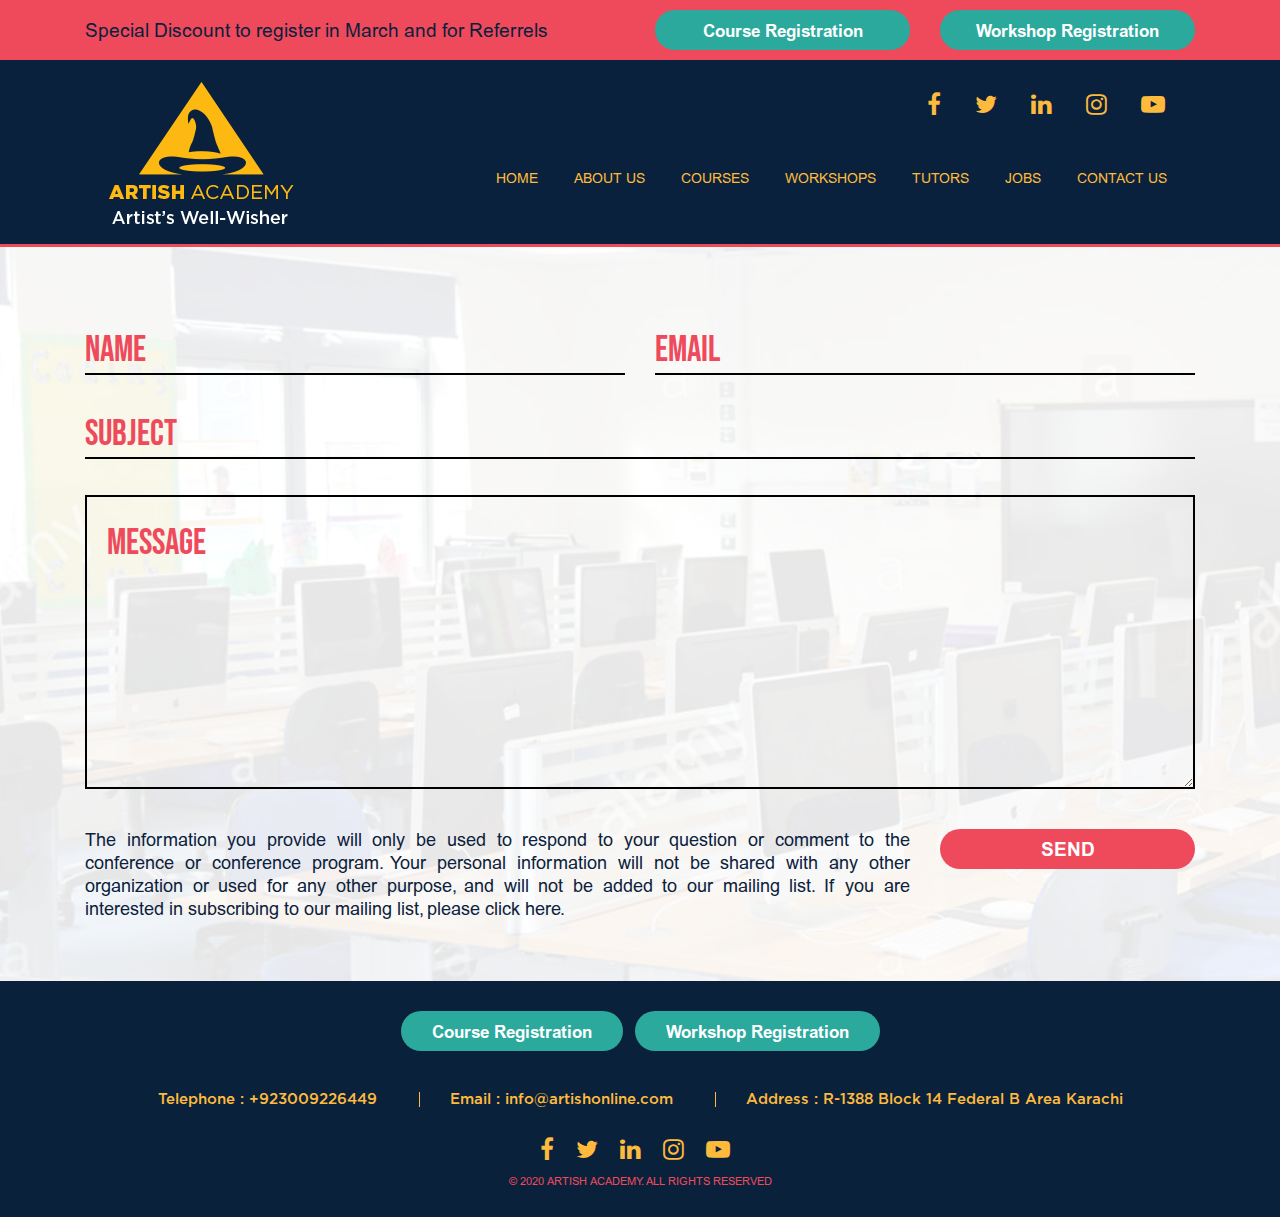
==== contact-us.html @ d301b87c "changes done" ====
<!DOCTYPE html>
<html lang="en">
   <head>
      <title>Artish Academy</title>
      <meta name="robots" content="noindex" />
      <meta charset="utf-8">
      <meta name="viewport" content="width=device-width, initial-scale=1">
      <link rel="stylesheet" href="assets/css/bootstrap.min.css">
      <link rel="stylesheet" href="assets/css/style.css">
      <link rel="stylesheet" href="assets/css/responsive.css">
      <link href="https://fonts.googleapis.com/css?family=Bebas+Neue&display=swap" rel="stylesheet">
      <link href="https://stackpath.bootstrapcdn.com/font-awesome/4.7.0/css/font-awesome.min.css" rel="stylesheet" />
   </head>
   <body>
      <header>
         <div class="top-header">
            <div class="container">
               <div class="row h-100 align-items-center align-content-center">
                  <div class="col-md-6">
                     <p>Special Discount to register in March and for Referrels</p>
                  </div>
                  <div class="col-md-3">
                     <a class="btn m-tb-10" href="courses-registration-form.html">course registration</a>
                  </div>
                  <div class="col-md-3">
                     <a class="btn" href="workshop-registration-form.html">workshop registration</a>
                  </div>
               </div>
            </div>
         </div>
         <nav class="navbar navbar-expand-md custom-navbar navbar-dark">
            <div class="container">
               <div class="row">
                  <div class="col-md-3">
                     <img src="assets/images/logo.png" alt="logo" class="img-fluid">
                  </div>
                  <div class="col-md-9">
                     <div class="row">
                        <div class="col-md-12 mt-4 mb-5 m-tb-30">
                            <div class="header-social-icons">
                                <ul class="list-inline">
                                    <li class="list-inline-item"><a class="social-icon text-xs-center" target="_blank" href="#"><i class="fa fa-facebook" aria-hidden="true"></i></a></li>
                                    <li class="list-inline-item"><a class="social-icon text-xs-center" target="_blank" href="#"><i class="fa fa-twitter" aria-hidden="true"></i></a></li>
                                    <li class="list-inline-item"><a class="social-icon text-xs-center" target="_blank" href="#"><i class="fa fa-linkedin" aria-hidden="true"></i></a></li>
                                    <li class="list-inline-item"><a class="social-icon text-xs-center" target="_blank" href="#"><i class="fa fa-instagram" aria-hidden="true"></i></a></li>
                                    <li class="list-inline-item"><a class="social-icon text-xs-center" target="_blank" href="#"><i class="fa fa-youtube-play" aria-hidden="true"></i></a></li>
                                 </ul>
                            </div>
                        </div>
                        <div class="col-md-12">
                           <button class="navbar-toggler navbar-toggler-right custom-toggler" type="button" data-toggle="collapse" data-target="#collapsibleNavbar">
                           <span class="navbar-toggler-icon "></span>
                           </button>
                           <div class="collapse navbar-collapse " id="collapsibleNavbar">
                              <ul class="navbar-nav ml-auto ">
                                 <li class="nav-item">
                                    <a class="nav-link" href="index.html"><b>Home</b></a>
                                 </li>
                                 <li class="nav-item">
                                    <a class="nav-link" href="#"><b>About Us</b></a>
                                 </li>
                                 <li class="nav-item">
                                    <a class="nav-link" href="course.html"><b>Courses</b></a>
                                 </li>
                                 <li class="nav-item">
                                    <a class="nav-link" href="workshops.html"><b>Workshops</b></a>
                                 </li>
                                 <li class="nav-item">
                                    <a class="nav-link" href="tutors.html"><b>Tutors</b></a>
                                 </li>
                                 <li class="nav-item">
                                    <a class="nav-link" href="#"><b>Jobs</b></a>
                                 </li>
                                 <li class="nav-item">
                                    <a class="nav-link" href="contact-us.html"><b>Contact Us</b></a>
                                 </li>
                              </ul>
                           </div>
                        </div>
                     </div>
                  </div>
               </div>
            </div>
         </nav>
      </header>
      <section class="contact-sec">
        <div class="color-overlay overlay-white"></div>
          <div class="container">
             <form action="" method="">
               <div class="row">
                  <div class="col-md-6">
                      <div class="contact-us-input">
                        <div class="form-group">
                            <input type="text" class="form-control" placeholder="NAME">
                          </div>
                      </div>
                  </div>
                  <div class="col-md-6">
                    <div class="contact-us-input">
                        <div class="form-group">
                            <input type="text" class="form-control" placeholder="EMAIL">
                          </div>
                      </div>
                  </div>
                  <div class="col-md-12">
                    <div class="contact-us-input">
                        <div class="form-group">
                            <input type="text" class="form-control" placeholder="SUBJECT">
                          </div>
                      </div>
                  </div>
                  <div class="col-md-12">
                    <div class="contact-us-input">
                        <div class="form-group">
                            <textarea class="form-control" rows="5" placeholder="MESSAGE"></textarea>
                          </div>
                      </div>
                  </div>
              </div>
              <div class="row mt-4">
                  <div class="col-md-9">
                      <p>The information you provide will only be used to respond to your question or comment to the conference 
                        or conference program. Your personal information will not be shared with any other organization or used 
                        for any other purpose, and will not be added to our mailing list. If you are interested in subscribing to our 
                        mailing list, please click here.</p>
                  </div>
                  <div class="col-md-3">
                      <button>SEND</button>
                  </div>
              </div>
             </form>
          </div>
      </section>
      <footer>
         <div class="container">
            <div class="row">
               <div class="col-md-12">
                  <div class="foo-btn">
                     <ul class="list-inline">
                        <li class="list-inline-item"><a class="btn" href="courses-registration-form.html">course registration</a></li>
                        <li class="list-inline-item"><a class="btn" href="workshop-registration-form.html">workshop registration</a></li>
                     </ul>
                  </div>
               </div>
               <div class="col-md-12">
                  <div class="foo-info">
                     <ul class="list-inline">
                        <li class="list-inline-item"><a href="tel:+923009226449" class="bl-none">Telephone : +923009226449</a></li>
                        <li class="list-inline-item"><a href="mailto:info@artishonline.com">Email : info@artishonline.com</a></li>
                        <li class="list-inline-item"><a href="javascript:void(0);"> Address : R-1388 Block 14 Federal B Area Karachi</a></li>
                     </ul>
                  </div>
               </div>
               <div class="col-md-12">
                  <div class="foo-social-icons">
                     <ul class="list-inline">
                        <li class="list-inline-item"><a class="social-icon text-xs-center" target="_blank" href="#"><i class="fa fa-facebook" aria-hidden="true"></i></a></li>
                        <li class="list-inline-item"><a class="social-icon text-xs-center" target="_blank" href="#"><i class="fa fa-twitter" aria-hidden="true"></i></a></li>
                        <li class="list-inline-item"><a class="social-icon text-xs-center" target="_blank" href="#"><i class="fa fa-linkedin" aria-hidden="true"></i></a></li>
                        <li class="list-inline-item"><a class="social-icon text-xs-center" target="_blank" href="#"><i class="fa fa-instagram" aria-hidden="true"></i></a></li>
                        <li class="list-inline-item"><a class="social-icon text-xs-center" target="_blank" href="#"><i class="fa fa-youtube-play" aria-hidden="true"></i></a></li>
                     </ul>
                  </div>
               </div>
               <div class="col-md-12">
                  <p class="copyright-sec">© 2020 ARTISH ACADEMY. ALL RIGHTS RESERVED</p>
               </div>
            </div>
         </div>
      </footer>
      <script src="assets/js/jquery.min.js"></script>
      <script src="assets/js/popper.min.js"></script>
      <script src="assets/js/bootstrap.min.js"></script>
      <script src="assets/js/custom.js"></script>
   </body>
</html>
---- assets/css/style.css ----
html,
body,
div,
span,
applet,
object,
iframe,
h1,
h2,
h3,
h4,
h5,
h6,
p,
blockquote,
pre,
a,
abbr,
acronym,
address,
big,
cite,
code,
del,
dfn,
em,
img,
ins,
kbd,
q,
s,
samp,
small,
strike,
strong,
sub,
sup,
tt,
var,
b,
u,
i,
center,
dl,
dt,
dd,
ol,
ul,
li,
fieldset,
form,
label,
legend,
table,
caption,
tbody,
tfoot,
thead,
tr,
th,
td,
article,
aside,
canvas,
details,
embed,
figure,
figcaption,
footer,
header,
hgroup,
menu,
nav,
output,
ruby,
section,
summary,
time,
mark,
audio,
video {
	margin: 0;
	padding: 0;
	border: 0;
	font-size: 100%;
	font: inherit;
	vertical-align: baseline;
}


/* HTML5 display-role reset for older browsers */

article,
aside,
details,
figcaption,
figure,
footer,
header,
hgroup,
menu,
nav,
section {
	display: block;
}

body {
	line-height: 1;
}

ol,
ul {
	list-style: none;
}

blockquote,
q {
	quotes: none;
}

blockquote:before,
blockquote:after,
q:before,
q:after {
	content: '';
	content: none;
}

table {
	border-collapse: collapse;
	border-spacing: 0;
}

@font-face {
	font-family: arialMt;
	src: url('../fonts/copyfonts.com_arialmt-opentype.otf');
}

@font-face {
	font-family: arialBoldMt;
	src: url('../fonts/copyfonts.com_arial-boldmt-opentype.otf');
}

@font-face {
	font-family: gothamMedium;
	src: url('../fonts/Gotham Medium.otf');
}

@font-face {
	font-family: gothamLight;
	src: url('../fonts/Gotham-Light.otf');
}

@font-face {
	font-family: gothamBold;
	src: url('../fonts/Gotham Bold.otf');
}

@font-face {
	font-family: gothamThin;
	src: url('../fonts/Gotham Thin Regular.otf');
}

@font-face {
	font-family: gothamBook;
	src: url('../fonts/Gotham Book Regular.otf');
}

.top-header {
	background-color: #ee4a5c;
	padding: 10px 0;
}

.top-header p {
	font-family: arialMt;
	font-size: 19px;
	color: #09213c;
}

.top-header a {
	font-family: arialBoldMt;
	color: #fff;
	padding: 0 30px;
	border-radius: 20px;
	line-height: 40px;
	height: 40px;
	font-size: 17px;
	background-color: #2ba99d;
	text-transform: capitalize;
	width: 100%;
}

.custom-navbar {
	background-color: #09213c;
	border-bottom: 3px solid #ee4a5c;
}

.nav-link {
	color: #f7204e!important;
}

.custom-toggler.navbar-toggler {
	border-color: rgb(247, 32, 78);
}

.custom-toggler .navbar-toggler-icon {
	background-image: url("data:image/svg+xml;charset=utf8,%3Csvg viewBox='0 0 32 32' xmlns='http://www.w3.org/2000/svg'%3E%3Cpath stroke='rgba(247,32,78, 0.7)' stroke-width='2' stroke-linecap='round' stroke-miterlimit='10' d='M4 8h24M4 16h24M4 24h24'/%3E%3C/svg%3E");
}

.custom-toggler .navbar-toggler-icon {
	width: 18px!important;
}

.custom-toggler:hover {
	border-color: rgb(255, 255, 255);
	background-color: #f76a88;
}

.navbar-toggler-icon:hover {
	background-image: url("data:image/svg+xml;charset=utf8,%3Csvg viewBox='0 0 32 32' xmlns='http://www.w3.org/2000/svg'%3E%3Cpath stroke='rgba(255,255,255, 0.7)' stroke-width='2' stroke-linecap='round' stroke-miterlimit='10' d='M4 8h24M4 16h24M4 24h24'/%3E%3C/svg%3E");
}

#logo_custom {
	margin-top: -6px;
}

@media only screen and (max-width: 760px) {
	#logo_custom {
		width: 40%;
	}
}

.header-social-icons ul {
	float: right;
	margin: 0;
	padding: 0;
}

.header-social-icons ul li {
	margin: 0 !important;
	padding: 0;
	border: none;
}

.header-social-icons>ul>li>a>i {
	color: #fdba3d;
	margin-right: 30px;
	font-size: 24px;
}

ul.navbar-nav.ml-auto a {
	font-size: 14px;
	font-family: arialMt;
	text-transform: uppercase;
	color: #fdba3d !important;
}

ul.navbar-nav.ml-auto li {
	margin-right: 20px;
}

div#demo {
	background-color: #0a213c;
}

.carousel-item img {
	float: right;
}

.carousel-item .carousel-caption {
	left: 54px;
	right: unset;
	top: 20px;
	width: 38%;
	text-align: left;
}

.carousel-item .carousel-caption h1 {
	font-family: 'Bebas Neue';
	font-size: 82px;
	color: #000;
}

.carousel-item .carousel-caption h1 {
	font-family: 'Bebas Neue';
	font-size: 82px;
	color: #fdba3d;
	margin: 0;
	padding: 0;
}

.carousel-item .carousel-caption p {
	font-family: gothamThin;
	font-size: 18px;
	color: #fff;
	margin: 0 0 15px 0;
	line-height: 25px;
	font-weight: 700;
	padding: 0;
}

.carousel-item .carousel-caption a {
	font-family: arialBoldMt;
	color: #fff;
	padding: 0 30px;
	border-radius: 20px;
	line-height: 40px;
	height: 40px;
	font-size: 19px;
	background-color: #2ba99d;
	text-transform: capitalize;
}

ul.navbar-nav.ml-auto a:hover {
	color: #2ea99d !important;
}

ul.carousel-indicators li {
	background-color: #fdba3d;
	height: 10px;
	width: 10px;
	border-radius: 50%;
	position: relative;
	top: 40px;
}

section.welcome-sec {
	background-color: #0a213c;
	padding: 60px 0;
	border-top: 3px solid #ee4a5c;
}

section.welcome-sec h2 {
	font-family: gothamMedium;
	color: #fdba3d;
	text-align: center;
	font-size: 48px;
	text-transform: uppercase;
}

section.welcome-sec p {
	font-family: gothamLight;
	color: #ffffff;
	text-align: center;
	font-size: 24px;
	margin-top: 20px;
	line-height: 30px;
}

.magic-sec {
	background-image: url('../images/magic-sec-banner.png');
	background-size: cover;
	position: relative;
	padding: 60px 0;
}

.color-overlay {
	position: absolute;
	top: 0;
	left: 0;
	width: 100%;
	height: 100%;
	background-color: #3dafa5;
	opacity: 0.9;
}

section.magic-sec h3 {
	color: #0b213c;
	text-decoration: underline;
	text-transform: uppercase;
	text-align: center;
	font-size: 36px;
	font-family: gothamMedium;
	margin-bottom: 50px;
}

.magic-sec-box h6 {
	text-align: right;
	color: #fff;
	text-transform: uppercase;
	font-family: gothamBold;
	font-size: 30px;
	margin-bottom: 15px;
}

.magic-sec-box p {
	color: #fff;
	text-align: right;
	font-family: gothamThin;
	font-weight: bold;
	line-height: 22px;
}

.special-prog-sec {
	background-image: url('../images/program-sec-banner.png');
	background-size: cover;
	padding: 60px 0;
	position: relative;
	border-top: 2px solid #ee4a5c;
	border-bottom: 2px solid #ee4a5c;
}

.overlay-blue {
	background-color: #22374f;
	opacity: 0.9;
}

section.special-prog-sec p {
	font-family: arialMt;
	text-align: center;
	font-size: 18px;
	color: #fdba3d;
	margin-bottom: 60px;
}

section.special-prog-sec h3 {
	font-family: gothamBold;
	text-align: center;
	font-size: 36px;
	text-transform: uppercase;
	color: #fdba3d;
	margin-bottom: 15px;
}

.program-image-box {
	display: inline-flex;
	align-items: center;
	align-content: center;
}

.program-main-box {
	background-color: #fdba3d;
	margin-bottom: 40px;
	height: 290px;
}

.program-image-box h6 {
	font-family: arialBoldMt;
	text-transform: uppercase;
	font-size: 36px;
	width: 60%;
	margin-left: 20px;
}

.program-main-box p {
	color: #0a213c !important;
	text-align: left !important;
	font-weight: 100 !important;
	line-height: 22px;
	padding: 30px 0 30px 10px;
	margin-bottom: 0px !important;
}

.program-main-box a {
	color: #ee4a5c;
}

section.partners-sec h5 {
	font-family: gothamBold;
	text-align: center;
	text-transform: uppercase;
	color: #0a213c;
	font-size: 36px;
	margin-bottom: 40px;
}

section.partners-sec ul {
	margin: 0 auto;
	display: table;
}

section.partners-sec {
	padding: 60px 0;
}

section.partners-sec ul>li {
	padding-right: 30px;
}

.foo-btn a {
	font-family: arialBoldMt;
	color: #fff;
	padding: 0 30px;
	border-radius: 20px;
	line-height: 40px;
	height: 40px;
	font-size: 17px;
	background-color: #2ba99d;
	text-transform: capitalize;
}

footer {
	text-align: center;
	background-color: #0a213c;
	padding: 30px 0px;
}

.foo-info ul li a {
	font-size: 15px;
	color: #fdba3d;
	font-family: gothamMedium;
	border-left: 1px solid;
	padding: 0 30px;
}

.foo-btn {
	margin-bottom: 40px;
}

.bl-none {
	border-left: none !important;
}

.foo-social-icons i {
	color: #fdba3d;
	margin-right: 10px;
	font-size: 24px;
}

.foo-social-icons {
	margin-top: 30px;
}

p.copyright-sec {
	margin: 15px 0 0 0;
	padding: 0;
	font-size: 11px;
	color: #ee4a5c;
	font-family: arialMt;
}

section.magic-sec h3 {
	color: #fdba3d;
	text-decoration: none;
}

.spells-main-box {
	text-align: center;
}

.spells-main-box p:first-child {
	color: #0a213c;
	text-transform: capitalize;
	font-size: 24px;
	font-family: gothamMedium;
	font-weight: 100;
}

.spells-main-box p:nth-of-type(2n) {
	color: #fff;
	font-family: arialMt;
	font-size: 18px;
	font-weight: 100;
	margin-top: 2px;
	line-height: 20px;
}

.prog-cover-box {
	background-color: #fdba3d;
	text-align: center;
	padding: 30px 0;
	margin-bottom: 30px;
}

.prog-cover-box p {
	font-size: 26px !important;
	font-family: arialBoldMt !important;
	text-transform: capitalize !important;
	color: #0a213c !important;
	font-weight: 100 !important;
	margin-bottom: 0px !important;
	height: 55px;
}

.prog-cover-box p:nth-of-type(2n) {
	font-size: 14px !important;
}

.prog-cover-box img {
	margin-top: 40px;
}

section.courses-sec-1 {
	border-bottom: 2px solid #ee4a5c;
	position: relative;
	padding-bottom: 50px;
}

section.courses-sec-2 {
	padding-top: 60px;
	border-bottom: 2px solid #ee4a5c;
	padding-bottom: 50px;
	position: relative;
}

section.courses-sec-3 {
	padding-top: 60px;
}

.cl-white {
	color: #fff !important;
}

.contact-us-input input {
	border-top: none;
	border-right: none;
	border-left: none;
	border-bottom: 2px solid #000;
	border-radius: 0px;
	padding: 20px 0 0 0;
	background-color: transparent;
	margin: 0;
	font-family: 'Bebas Neue';
	font-size: 36px;
	color: #ee4a5c;
}

.contact-us-input textarea {
	border: 2px solid #000;
	border-radius: 0px;
	background-color: transparent;
	padding: 20px 0 0 0;
	margin: 20px 0 0 0;
	font-family: 'Bebas Neue';
	font-size: 36px;
	color: #ee4a5c;
}

.contact-us-input textarea::placeholder {
	font-family: 'Bebas Neue';
	font-size: 36px;
	margin: 0;
	padding: 0 0 0 20px;
	color: #ee4a5c;
}

.contact-us-input input::placeholder {
	font-family: 'Bebas Neue';
	font-size: 36px;
	margin: 0;
	padding: 0;
	color: #ee4a5c;
}

.form-control:focus {
	border-color: unset !important;
	box-shadow: unset !important;
	background: transparent !important;
}

section.contact-sec {
	background-image: url('../images/magic-sec-banner.png');
	background-size: cover;
	padding: 60px 0;
	position: relative;
}

.overlay-white {
	background-color: #fff !important;
	opacity: 0.9 !important;
}

section.contact-sec p {
	margin: 0;
	padding: 0;
	text-align: justify;
	font-size: 18px;
	color: #0b213c;
	line-height: 23px;
	font-family: arialMt;
}

section.contact-sec button {
	font-family: arialBoldMt;
	color: #fff;
	padding: 0 30px;
	border-radius: 20px;
	border: navajowhite;
	width: 100%;
	height: 40px;
	font-size: 19px;
	background-color: #ee4a5c;
	text-transform: capitalize;
}

section.courses-det-sec {
	background-image: url('../images/magic-sec-banner.png');
	background-size: cover;
	padding: 60px 0;
	position: relative;
}

.overlay-yellow {
	background-color: #fdba3d !important;
	opacity: 0.9 !important;
}

.courses-det-desc p {
	font-family: arialMt;
	font-size: 18px;
	color: #0a213c;
	margin: 0;
	padding: 0;
	line-height: 23px;
}

.courses-det-desc {
	margin-bottom: 35px;
}

.courses-det-desc h5 {
	font-family: gothamMedium;
	font-size: 34px;
	/* text-decoration: underline; */
	color: #0a213c;
	text-transform: uppercase;
	margin: 0 0px 5px 0;
	padding: 0;
}

.courses-det-desc h5>span {
	font-size: 18px;
	text-transform: capitalize;
}

.courses-det-desc h5:after {
	content: '';
	display: block;
	height: 2px;
	width: 49%;
	background-color: #0a213c;
	padding: 0;
	margin: 0;
	position: relative;
	top: -3px;
}

.courses-det-desc h6 {
	font-family: arialBoldMt;
	text-transform: uppercase;
	font-size: 25px;
	margin: 0 0 5px 0;
	padding: 0;
	color: #0a213c;
}

.courses-det-desc a {
	font-family: arialBoldMt;
	color: #fff;
	padding: 10px 70px;
	border-radius: 40px;
	line-height: 40px;
	height: 40px;
	font-size: 19px;
	background-color: #ee4a5c;
	text-transform: capitalize;
}

section.magic-sec.tutors-sec p {
	font-family: gothamBook;
	text-align: center;
	font-size: 18px;
	color: #0a213c;
	margin: 0;
	padding: 0;
	line-height: 21px;
}

.tutors-sec h3 {
	margin: 0 0 20px 0 !important;
}

.overlay-pink {
	background-color: #ee4a5c;
	opacity: 0.9;
}

.tutors-prof-box {
	display: inline-flex;
	align-content: center;
	align-items: center;
	background-color: #fdba3d;
	margin-bottom: 30px;
	width: 100%;
}

.tuto-info-1 {
	margin-bottom: 55px;
}

.tutors-prof-box h5 {
	font-size: 31px;
	text-transform: capitalize;
	font-family: gothamMedium;
	/* margin: 0 0 10px 0; */
	padding: 0;
	color: #0a213c;
}

.tutors-prof-box p {
	font-size: 16px;
	font-family: gothamMedium;
	font-weight: 100;
	color: #ee4a5c;
	margin: 0;
	padding: 0;
	width: 80%;
	line-height: 18px;
}

.tuto-info-2 h6 {
	font-size: 20px;
	text-transform: capitalize;
	font-family: gothamMedium;
	/* margin: 0 0 10px 0; */
	padding: 0;
	color: #0a213c;
}

.tutor-info-box {
	/* margin-left: 20px; */
	padding: 0 20px;
}

.tutors-profile-sec {
	padding: 50px 0 20px 0;
}

.in-center {
	display: table;
	margin: 0 auto;
}

.workshop-sec p {
	font-family: gothamMedium;
	text-align: center;
	margin: 20px 0 0 0;
	padding: 0;
	line-height: 23px;
	color: #0a213c;
}

section.workshop-table-sec {
	background-color: #0a213c;
	padding: 30px 0;
	border-bottom: 2px solid #ee4a5c;
}

.workshop-table-sec td {
	font-size: 18px;
	color: #0b213c;
	font-family: arialMt;
	margin: 0;
	text-align: center;
}

section.workshop-table-sec th {
	font-family: arialBoldMt;
	font-size: 25px;
	color: #0b213c;
	background-color: #fdba3d;
	border: none;
	border-right: 2px solid #ee4a5c;
}

tr:nth-child(even) {
	background-color: #fff;
}

.table-striped tbody tr:nth-of-type(odd) {
	background-color: rgb(46, 169, 157);
}

.workshop-table-sec td {
	font-size: 18px;
	color: #0b213c;
	font-family: arialMt;
	margin: 0;
	border-right: 2px solid #ee4a5c;
	text-align: center;
}

tr.bg-blue th {
	background-color: #0b213c;
	color: #0b213c;
	border-right: none;
}

section.workshop-table-sec th:last-child {
	border-right: none !important;
}

.workshop-table-sec td:last-child {
	border-right: none !important;
}

section.workshop-table-sec p {
	font-family: arialBoldMt;
	color: #fff;
	font-size: 26px;
	margin: 0 0 20px 0;
	padding: 0;
}

.register-btn-box {
    margin: 50px auto 0 auto;
    display: table;
}
.register-btn-box .btn-reg {
    font-family: arialBoldMt;
    color: #fff;
    padding: 10px 50px;
    border-radius: 20px;
    line-height: 40px;
    height: 40px;
    font-size: 19px;
    background-color: #ee4a5c;
    text-transform: capitalize;
}
.workshop-info-box p {
    font-size: 18px !important;
    font-family: gothamMedium !important;
    margin: 0 !important;
    padding: 0 !important;
    line-height: 20px;
}
.workshop-info-box {
    background-color: #2ea99d;
    padding: 20px 20px;
}

.workshop-tutor-box {
    background-color: #fdba3d;
}

.workshop-det-box-1 h6 {
    color: #ee4a5c;
}

.workshop-det-box-2 p {
    font-family: gothamBook !important;
    font-size: 15px !important;
    color: #0b213c !important;
    text-align: justify !important;
}

.workshop-det-box-1 p {
    font-family: gothamMedium !important;
    font-size: 18px !important;
    color: #0b213c !important;
    margin: 0 !important;
}

.workshop-det-box-1 h5 {
    color: #ee4a5c !important;
}

.workshop-det-box-2 h6 {
    color: #ee4a5c !important;
}

.workshop-det-box-1 {
    margin-bottom: 25px !important;
}

.workshop-det-box-3 a {
    font-family: arialBoldMt;
    color: #fff;
    padding: 10px 30px;
    border-radius: 20px;
    line-height: 40px;
    height: 40px;
    font-size: 19px;
    background-color: #2ba99d;
    text-transform: capitalize;
}

.workshop-det-box-3 {
    float: right;
}

.workshop-det-sec {
    border-bottom: none !important;
}

section.about-sec h4 {
    font-family: gothamBold;
    text-align: center;
    text-transform: uppercase;
    color: #0a213c;
    font-size: 36px;
    margin-bottom: 20px;
}

section.about-sec h5 {
    font-family: gothamBold;
    text-transform: uppercase;
    color: #0a213c;
    font-size: 28px;
    margin-bottom: 10px;
}

.about-sec p{
	font-family: gothamThin;
    font-size: 18px;
    color: #000;
    line-height: 25px;
    font-weight: 700;
	padding: 0;
	margin: 0;
	text-align: justify;
}

section.about-sec {
    padding: 60px 0;
}

.vision-box {
    margin: 20px 0;
}
---- assets/css/responsive.css ----
@media all and (max-width: 767px) { 
    nav.navbar.navbar-expand-md.custom-navbar.navbar-dark img {
        margin: 0 auto;
        display: table;
    }
    .header-social-icons ul {
        float: unset !important;
        margin: 0 auto !important;
        display: table !important;
    }
    .program-main-box {
        height: auto !important;
    }

    .program-image-box {
        display: block !important;
    }
    .courses-det-desc h5>span {
        font-size: 29px !important;
    }
    .program-image-box h6 {
        font-size: 28px !important;
        width: 100% !important;
        margin-left: 10px !important;
        margin-top: 20px !important;
    }
    .m-tb-10{
        margin: 10px 0;
    }
    .header-social-icons>ul>li>a>i {
        font-size: 21px !important;
    }

    .m-tb-30{
        margin: 30px 0 !important;
    }
    .carousel-item .carousel-caption {
        left: 20px !important;
        width: 80% !important;
    }
    .carousel-item .carousel-caption h1{
        font-size: 52px !important;
    }
    .mb-45{
        margin-bottom: 45px !important;
    }
    section.partners-sec ul>li > img {
        max-width: 110px;
    }
    .foo-btn a{
        margin-bottom: 10px;
    }
    .foo-info li {
        margin-bottom: 7px;
    }
    .foo-info ul li a{
        font-size: 14px;
        border-left: none !important;
    }
    .tutors-prof-box {
        display: block !important;
        padding: 20px 0;
    }
    .workshop-det-box-3 {
        float: unset !important;
    }
    .register-btn-box {
        margin: 50px auto 50px auto !important;
    }
    .col-mobile {
        -ms-flex: 0 0 100% !important;
        flex: 0 0 100% !important;
        max-width: 100% !important;
    }


}

 
@media all and (min-width: 768px) and (max-width: 1024px) { 
    ul.navbar-nav.ml-auto a{
        font-size: 10px !important;
        padding: 0 !important;
    }
    .program-main-box {
        height: 380px !important;
    }

    .program-image-box h6 {
        font-size: 24px !important;
        width: 100% !important;
        margin-left: 20px !important;
        margin-top: 10p !important;
    }
    .program-image-box {
        display: block !important;
    }
    .tutors-prof-box {
        display: block !important;
        padding: 20px 0;
    }
    .workshop-det-box-3 {
        float: unset !important;
    }
    .prog-cover-box p{
        font-size: 18px !important;
    }
    .prog-cover-box {
        padding: 30px 4px !important;
        height: 275px !important;
    }
    .top-header a {
        padding: 0 5px !important;
        font-size: 12px !important;
    }
}


@media all and (min-width: 1024px) and (max-width: 1280px) { 



}
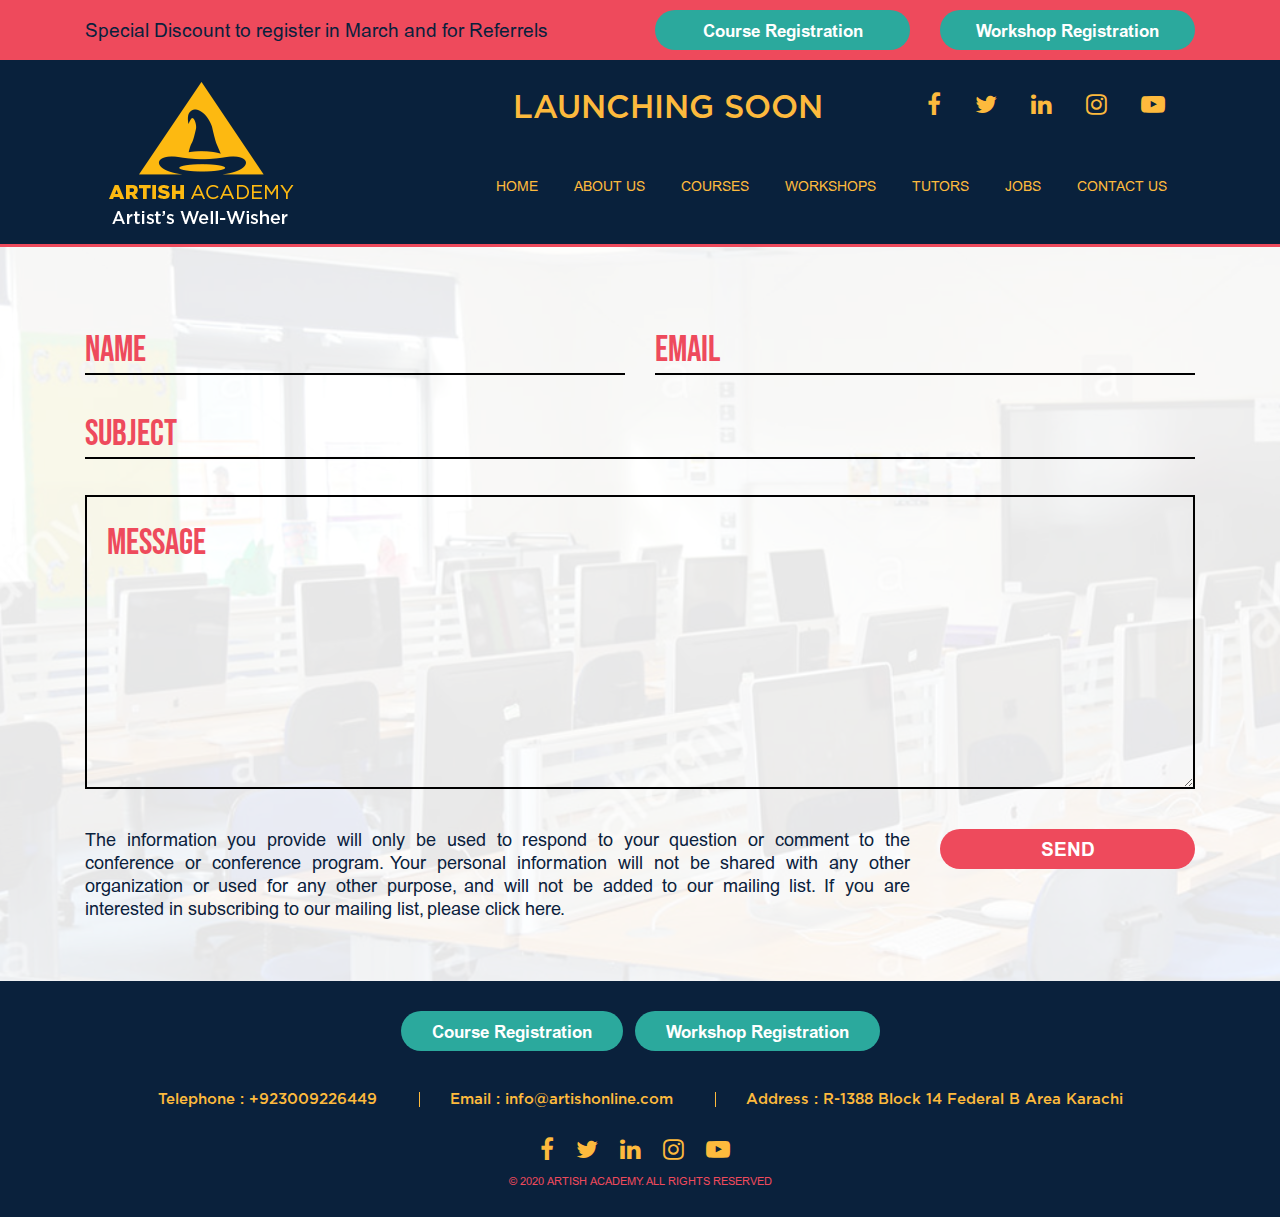
==== commit 342decf6: "changes done" ====
--- a/contact-us.html
+++ b/contact-us.html
@@ -36,7 +36,11 @@
                   </div>
                   <div class="col-md-9">
                      <div class="row">
-                        <div class="col-md-12 mt-4 mb-5 m-tb-30">
+                        <!-- new section start -->
+                        <div class="col-xl-5 offset-xl-2 col-lg-5 offset-lg-2 col-md-6 mt-4 mb-5 m-tb-30">
+                           <p class="launch-text">launching soon</p>
+                        </div>
+                        <div class="col-xl-5 col-lg-5 col-md-6 mt-4 mb-5 m-tb-30">
                             <div class="header-social-icons">
                                 <ul class="list-inline">
                                     <li class="list-inline-item"><a class="social-icon text-xs-center" target="_blank" href="#"><i class="fa fa-facebook" aria-hidden="true"></i></a></li>
@@ -47,6 +51,7 @@
                                  </ul>
                             </div>
                         </div>
+                        <!-- new section end -->
                         <div class="col-md-12">
                            <button class="navbar-toggler navbar-toggler-right custom-toggler" type="button" data-toggle="collapse" data-target="#collapsibleNavbar">
                            <span class="navbar-toggler-icon "></span>
--- a/assets/css/style.css
+++ b/assets/css/style.css
@@ -263,17 +263,6 @@
 	background-color: #0a213c;
 }
 
-.carousel-item img {
-	float: right;
-}
-
-.carousel-item .carousel-caption {
-	left: 54px;
-	right: unset;
-	top: 20px;
-	width: 38%;
-	text-align: left;
-}
 
 .carousel-item .carousel-caption h1 {
 	font-family: 'Bebas Neue';
@@ -283,7 +272,7 @@
 
 .carousel-item .carousel-caption h1 {
 	font-family: 'Bebas Neue';
-	font-size: 82px;
+	font-size: 77px;
 	color: #fdba3d;
 	margin: 0;
 	padding: 0;
@@ -470,7 +459,7 @@
 }
 
 section.partners-sec {
-	padding: 60px 0;
+	/* padding: 60px 0; */
 }
 
 section.partners-sec ul>li {
@@ -789,7 +778,7 @@
 }
 
 .tutors-prof-box h5 {
-	font-size: 31px;
+	font-size: 29px;
 	text-transform: capitalize;
 	font-family: gothamMedium;
 	/* margin: 0 0 10px 0; */
@@ -1002,10 +991,10 @@
 
 .about-sec p{
 	font-family: gothamThin;
-    font-size: 18px;
-    color: #000;
-    line-height: 25px;
-    font-weight: 700;
+	font-size: 18px;
+	color: #000;
+	line-height: 25px;
+	font-weight: 700;
 	padding: 0;
 	margin: 0;
 	text-align: justify;
@@ -1017,4 +1006,136 @@
 
 .vision-box {
     margin: 20px 0;
-}+}
+.news-box {
+    display: inline-flex;
+    align-items: center;
+    align-content: center;
+    /* border-bottom: 2px solid #fdba3d; */
+    padding-bottom: 10px;
+    width: 100%;
+    /* margin-bottom: 10px; */
+}
+
+.no-padding{
+	padding: 30px 40px !important;
+}
+.no-margin{
+	margin: 0 !important;
+}
+
+.news-main{
+	background-color: #000;
+}
+.events-sec h5 {
+    text-align: left !important;
+    color: #fdba3d !important;
+    font-size: 43px !important;
+    font-family: 'Bebas Neue' !important;
+    text-transform: uppercase !important;
+    text-decoration: underline;
+    margin-bottom: 25px !important;
+}
+
+.news-main-box h6 {
+    font-family: gothamBlack;
+    font-size: 18px;
+    color: #fdba3d;
+}
+.news-box img {
+    max-width: 80px;
+    background-color: #fff;
+    margin-right: 12px;
+}
+
+.news-main-box h6 {
+    font-family: gothamBold;
+    font-size: 18px;
+    color: #fdba3d;
+}
+
+.news-main-box p {
+    font-family: gothamLight;
+    text-transform: capitalize;
+    color: #fdba3d;
+}
+
+.sep{
+	height: 2px;
+	width: 60%;
+	background-color: #fdba3d;
+	margin-bottom: 12px;
+}
+
+section.partners-sec ul>li {
+    padding-right: 30px;
+}
+
+
+/** new css  start ***/
+
+.carousel-item {
+	height: 600px !important;
+}
+
+
+.carousel-item img {
+	float: right;
+	width: 100%;
+	height: 600px;
+	object-fit: cover;
+}
+
+.carousel-item .carousel-caption {
+	left: 54px;
+	right: unset;
+	top: 20px;
+	width: 38%;
+	text-align: left;
+}
+
+section.about-sec h5{
+	text-align: center;
+}
+
+.vision-box {
+    margin: 20px 0;
+    background-color: #fdba3d;
+    padding: 30px 20px;
+    height: 370px;
+    overflow: hidden;
+    overflow-y: scroll;
+}
+
+/* width */
+.vision-box::-webkit-scrollbar {
+	width: 8px;
+  }
+  
+  /* Track */
+.vision-box::-webkit-scrollbar-track {
+	box-shadow: inset 0 0 5px fdba3d; 
+	border-radius: 10px;
+  }
+   
+  /* Handle */
+.vision-box::-webkit-scrollbar-thumb {
+	background: #ee4a5c; 
+	border-radius: 10px;
+  }
+  
+  /* Handle on hover */
+.vision-box::-webkit-scrollbar-thumb:hover {
+	background: #ee4a5c; 
+  }
+
+  .launch-text{
+	font-size: 32px;
+    color: #fdba3d;
+    text-transform: uppercase;
+    font-family: gothamMedium;
+    margin: 0;
+    padding: 0;
+  }
+
+/** new css  end ***/--- a/assets/css/responsive.css
+++ b/assets/css/responsive.css
@@ -72,8 +72,11 @@
         flex: 0 0 100% !important;
         max-width: 100% !important;
     }
-
-
+    /* new css start */
+    .launch-text {
+        font-size: 29px !important;
+    }
+    /* new css end */
 }
 
  
@@ -113,6 +116,15 @@
         padding: 0 5px !important;
         font-size: 12px !important;
     }
+
+  .launch-text {
+	font-size: 24px !important;
+  }
+
+  .header-social-icons>ul>li>a>i {
+	margin-right: 20px !important;
+  }
+
 }
 
 
